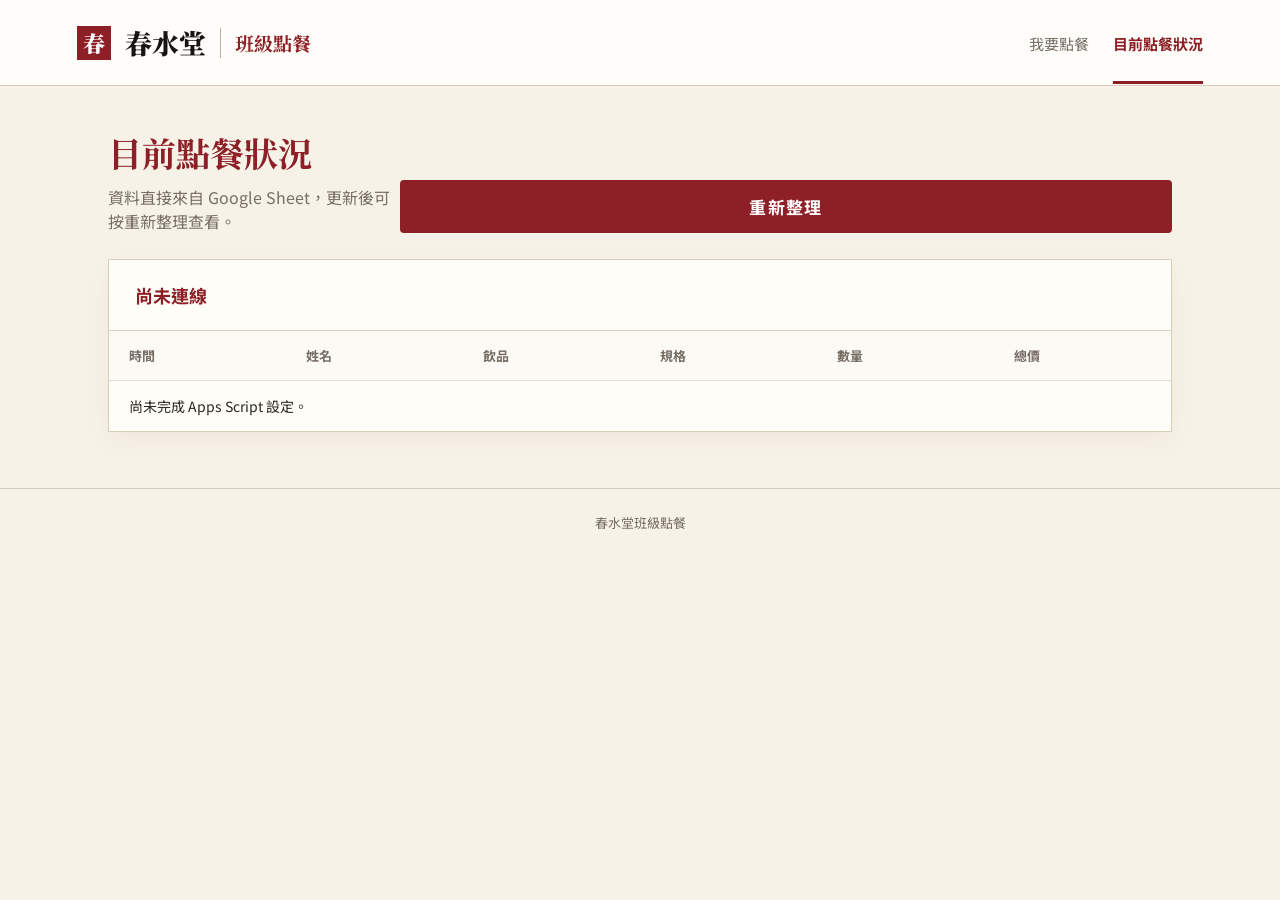
==== status.html @ 35b0e296 "Build class tea ordering site" ====
<!doctype html>
<html lang="zh-Hant">
  <head><meta charset="UTF-8" /><meta name="viewport" content="width=device-width, initial-scale=1.0" /><title>目前點餐狀況｜春水堂班級點餐</title><link rel="stylesheet" href="styles.css" /><style>input[type=radio]{width:auto;height:auto;margin:0;padding:0}input[type=hidden]{display:none}</style></head>
  <body>
    <header class="site-header"><a class="brand" href="index.html"><span class="seal">春</span><span>春水堂</span><i></i><b>班級點餐</b></a><nav><a href="index.html">我要點餐</a><a class="active" href="status.html">目前點餐狀況</a></nav></header>
    <main class="status-main"><section class="status-hero"><div><h1>目前點餐狀況</h1><p>資料直接來自 Google Sheet，更新後可按重新整理查看。</p></div><button id="reload" type="button">重新整理</button></section><section class="status-card"><div class="status-meta"><strong id="order-count">載入中…</strong><span id="status-note"></span></div><div class="table-wrap"><table><thead><tr><th>時間</th><th>姓名</th><th>飲品</th><th>規格</th><th>數量</th><th>總價</th></tr></thead><tbody id="orders"></tbody></table></div></section></main>
    <footer>春水堂班級點餐</footer><script src="config.js"></script><script src="status.js"></script>
  </body>
</html>
---- styles.css ----
@import url('https://fonts.googleapis.com/css2?family=Noto+Sans+TC:wght@400;500;600;700&family=Noto+Serif+TC:wght@600;700;900&display=swap');
:root{--ivory:#f7f2e8;--paper:#fffdf8;--wine:#8d1f26;--wine2:#ad3032;--ink:#292622;--blue:#263c73;--line:#d8cdbc;--muted:#776f66}*{box-sizing:border-box}body{margin:0;background:var(--ivory);color:var(--ink);font-family:'Noto Sans TC',sans-serif}.site-header{min-height:86px;padding:0 clamp(20px,6vw,100px);display:flex;align-items:center;justify-content:space-between;border-bottom:1px solid var(--line);background:#fffdf9}.brand{display:flex;align-items:center;gap:14px;text-decoration:none;color:#171512;font-family:'Noto Serif TC',serif;font-size:27px;font-weight:900}.brand i{height:30px;width:1px;background:#bcae9c}.brand b{color:var(--wine);font-size:19px}.seal{display:grid;place-items:center;width:34px;height:34px;color:white;background:var(--wine);font-size:22px;line-height:1}nav{display:flex;gap:24px}nav a{color:var(--muted);font-size:15px;text-decoration:none;padding:31px 0 27px;border-bottom:3px solid transparent}nav a.active{color:var(--wine);font-weight:700;border-color:var(--wine)}main{max-width:1380px;margin:0 auto;padding:42px 28px 56px}.section-heading{display:flex;align-items:baseline;gap:18px;margin-bottom:15px}.section-heading p{font-family:'Noto Serif TC',serif;font-size:27px;font-weight:900;color:var(--wine);margin:0}.section-heading span{color:var(--muted);font-size:14px}.menu-image{display:block;width:100%;height:auto;border:1px solid var(--line);background:white;box-shadow:0 12px 34px #6d514c14}.order-grid{display:grid;grid-template-columns:minmax(0,1.65fr) minmax(290px,.7fr);gap:22px;margin-top:32px}.order-panel,.price-panel,.status-card{background:var(--paper);border:1px solid var(--line);box-shadow:0 9px 25px #6d514c0e;padding:30px}.panel-heading{display:flex;align-items:center;gap:12px;margin-bottom:24px}.panel-heading h1,.panel-heading h2{font-family:'Noto Serif TC',serif;font-size:23px;margin:0}.panel-heading p{margin:2px 0 0;color:var(--muted);font-size:13px}.heading-icon{color:var(--wine);font-size:27px;font-weight:900}.fields{display:grid;grid-template-columns:1fr 1fr 1fr;gap:16px}label,fieldset{font-size:14px;font-weight:600}em{font-style:normal;color:var(--wine)}input,select{font:inherit;color:var(--ink);width:100%;height:44px;margin-top:7px;border:1px solid #cfc4b5;border-radius:4px;background:#fff;padding:0 11px}fieldset{border:0;margin:22px 0 0;padding:0}legend{padding:0 0 7px}.choice-row{display:flex;flex-wrap:wrap;gap:9px}.choice input{position:absolute;opacity:0}.choice span{display:flex;align-items:center;justify-content:center;gap:4px;min-width:86px;min-height:42px;padding:5px 12px;border:1px solid #cfc4b5;border-radius:4px;background:#fff;font-size:14px;font-weight:500;cursor:pointer}.choice input:checked+span{border:2px solid var(--blue);color:var(--blue);background:#f8faff;font-weight:700}.choice small{display:block;color:var(--muted);font-size:11px}.option-grid{display:grid;grid-template-columns:1.1fr 1.8fr;gap:0 22px}.compact .choice span{min-width:65px}.quantity-label{align-self:end}.quantity{display:grid;grid-template-columns:42px 1fr 42px;margin-top:7px}.quantity input{margin:0;text-align:center;border-radius:0;border-left:0;border-right:0}.quantity button{border:1px solid #cfc4b5;background:#fff;font-size:20px;cursor:pointer}.quantity button:first-child{border-radius:4px 0 0 4px}.quantity button:last-child{border-radius:0 4px 4px 0}.submit-order,#reload{width:100%;margin-top:29px;border:0;border-radius:4px;min-height:53px;background:var(--wine);color:#fff;font:700 17px 'Noto Sans TC';cursor:pointer;letter-spacing:.08em}.submit-order span{padding-left:12px;font-size:22px}.submit-order:disabled{opacity:.7}.form-message{min-height:20px;margin:10px 0 0;color:var(--wine);font-size:14px}.price-panel{align-self:start}.price-line{padding:6px 0 24px;border-bottom:1px solid var(--line);display:flex;justify-content:space-between;gap:15px}.price-line strong,.price-line span{display:block}.price-line span{margin-top:8px;color:var(--muted);font-size:13px;line-height:1.6}.price-line b{white-space:nowrap;color:var(--wine);font-size:16px}.total-line{display:flex;align-items:center;justify-content:space-between;padding-top:24px;font-family:'Noto Serif TC',serif}.total-line strong{font-size:34px;color:var(--wine)}.total-line small{font-size:16px}footer{text-align:center;padding:24px;color:#766d63;border-top:1px solid var(--line);font-size:13px}.status-main{max-width:1120px}.status-hero{display:flex;align-items:end;justify-content:space-between;margin-bottom:26px}.status-hero h1{font-family:'Noto Serif TC',serif;color:var(--wine);font-size:34px;margin:0}.status-hero p{color:var(--muted);margin:8px 0 0}.status-hero button{width:auto;margin:0;padding:0 26px;min-height:46px}.status-card{padding:0}.status-meta{display:flex;justify-content:space-between;align-items:center;padding:22px 26px;border-bottom:1px solid var(--line)}.status-meta strong{color:var(--wine);font-size:18px}.status-meta span{color:var(--muted);font-size:13px}.table-wrap{overflow:auto}table{border-collapse:collapse;width:100%;min-width:760px}th,td{text-align:left;padding:15px 20px;border-bottom:1px solid #e6ddd0;font-size:14px}th{font-size:13px;color:var(--muted);background:#fcfaf4}tbody tr:last-child td{border-bottom:0}@media(max-width:820px){.site-header{padding:0 20px;min-height:70px}.brand{font-size:21px;gap:9px}.brand b{display:none}.seal{width:29px;height:29px;font-size:18px}nav{gap:14px}nav a{padding:24px 0 20px;font-size:14px}main{padding:28px 16px 38px}.order-grid{grid-template-columns:1fr}.order-panel,.price-panel{padding:22px}.fields{grid-template-columns:1fr}.option-grid{grid-template-columns:1fr}.menu-section .section-heading span{display:none}.status-hero{align-items:start;gap:18px;flex-direction:column}.status-hero button{width:100%}}@media(max-width:450px){.brand i{display:none}.choice-row{gap:6px}.choice span{min-width:72px;padding:5px 8px}.compact .choice span{min-width:58px}.panel-heading h1{font-size:20px}}
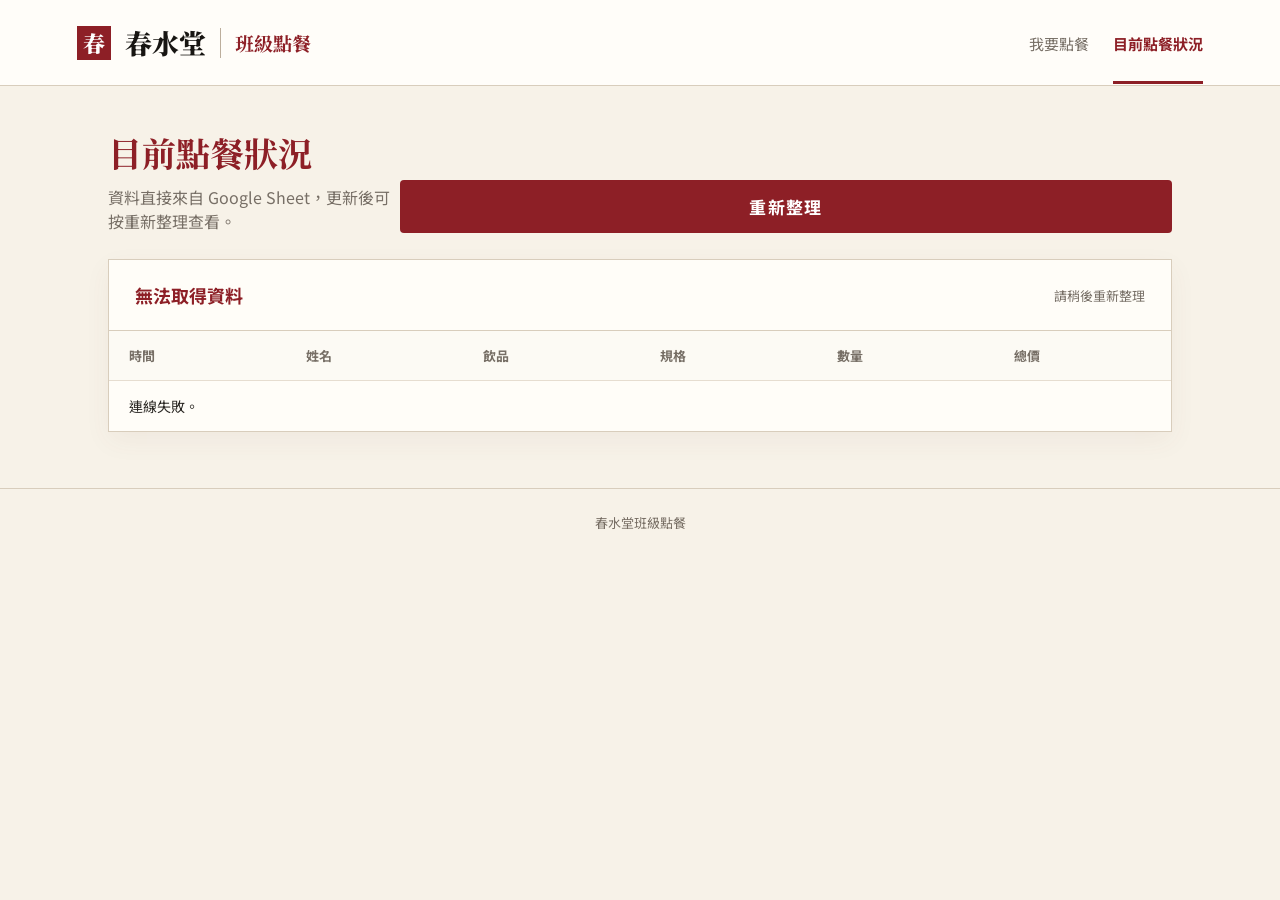
==== commit 2951fd0d: "Bust cached API client assets" ====
--- a/status.html
+++ b/status.html
@@ -4,6 +4,6 @@
   <body>
     <header class="site-header"><a class="brand" href="index.html"><span class="seal">春</span><span>春水堂</span><i></i><b>班級點餐</b></a><nav><a href="index.html">我要點餐</a><a class="active" href="status.html">目前點餐狀況</a></nav></header>
     <main class="status-main"><section class="status-hero"><div><h1>目前點餐狀況</h1><p>資料直接來自 Google Sheet，更新後可按重新整理查看。</p></div><button id="reload" type="button">重新整理</button></section><section class="status-card"><div class="status-meta"><strong id="order-count">載入中…</strong><span id="status-note"></span></div><div class="table-wrap"><table><thead><tr><th>時間</th><th>姓名</th><th>飲品</th><th>規格</th><th>數量</th><th>總價</th></tr></thead><tbody id="orders"></tbody></table></div></section></main>
-    <footer>春水堂班級點餐</footer><script src="config.js"></script><script src="status.js"></script>
+    <footer>春水堂班級點餐</footer><script src="config.js?v=2"></script><script src="status.js?v=2"></script>
   </body>
 </html>
